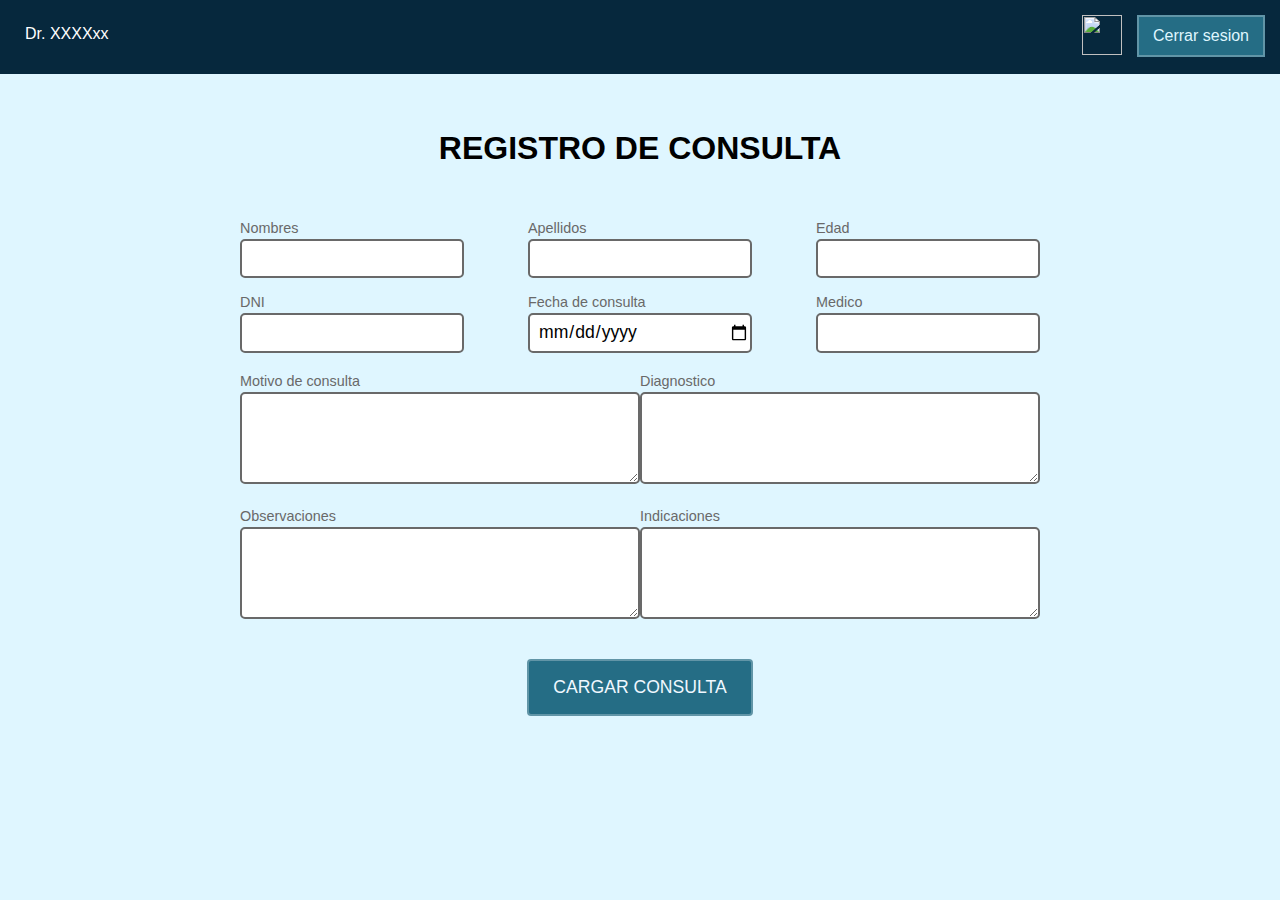
==== cargarPaciente.html @ d2b18284 "Se agrega medico y paciente" ====
<!DOCTYPE html>
<html lang="en">
<head>
    <meta charset="UTF-8">
    <meta http-equiv="X-UA-Compatible" content="IE=edge">
    <meta name="viewport" content="width=device-width, initial-scale=1.0">
    <link rel="stylesheet" href="medico.css">
    <title>Cargar consulta</title>
</head>
<body>    
    <ul>
        <li> <b>Dr. XXXXxx</b> </li>
        <button class="cerrar">
            <a href="1- Index.html"> <b>Cerrar sesion</b></a> </button>    
        <li class="volver"><a href="3-Pag doctor.html">
            <img src="volver1.jpg" alt="" width="40" height="40"></a></li>      
    </ul>
    <main>
    <h1>Registro de consulta</h1>

    <form>
        <div class='dato'>
            <label>Nombres</label>
            <input name='nombre' type='name'  placeholder='' autocomplete />
        </div>
        <div class='dato'>
            <label>Apellidos</label>
            <input name='apellidos' type='name' autocomplete />
        </div>
        
        <div class='dato'>
            <label>Edad</label>
            <input name='Edad' type="number" autocomplete />
        </div>
        <div class='dato'>
            <label>DNI</label>
            <input name='DNI' type="tel" autocomplete />
        </div>
        <div class='dato'>
            <label>Fecha de consulta</label>
            <input name='Direccion' type='date' autocomplete />
        </div>
        <div class='dato'>
            <label>Medico</label>
            <input name='medico' type='name' autocomplete />
        </div>
        <div class='textBox'>
            <label>Motivo de consulta</label>
            <textarea></textarea>
        </div>
        <div class='textBox'>
            <label>Diagnostico</label>
            <textarea></textarea>
        </div>
        <div class='textBox'>
            <label>Observaciones</label>
            <textarea></textarea>
        </div>
        <div class='textBox'>
            <label>Indicaciones</label>
            <textarea></textarea>
        </div>
        
        
        <div class='cargar'>
            <button>
                CARGAR CONSULTA
            </button>
        </div>
    </form></main>
    

</body>
</html>
---- medico.css ----
/*PAGINA DE INICIO*/
body{
    background-color: #DFF6FF;
}

/*barra de navegacion*/


ul {
    list-style-type: none;
    margin: 0;
    padding: 0;
    overflow: hidden;
    background-color: #06283D;
  }
  li {
    float: left ;
    display: block;
    color: white;
    text-align: center;
    padding: 25px 25px;
    text-decoration: none;
    font-weight: 100;
    font-family: Arial, Helvetica, sans-serif;
  }
  
  li a:hover {
    background-color: #06283D;
  }
  .volver{
    float: right ;
    display: block;
    color: white;
    text-align: center;
    padding: 15px 0px;
    text-decoration: none;
    font-weight: 100;
    font-family: Arial, Helvetica, sans-serif;
  }
  
  .cerrar{
    width: 10%;
    margin: 15px 15px;
    padding: 10px;
    background-color: #256D85; 
    cursor: pointer;
    position: sticky;
    float: right;
    border-style: solid;
    border-color:  #6195a7;
}
  .cerrar i{
    position: relative;
    top: 120px; 
    left: 120px;
  }
  .cerrar a{
    color: #DFF6FF;
    text-decoration: none;
  }
 
  /*BARRA DE BUSQUEDA*/
  @import url(http://fonts.googleapis.com/css?family=Montserrat+Alternates);

  * {
      margin:0;
      padding:0;
      font:12pt Arial;
  }
  
  .field {
    display:flex;
    position:realtive;
    margin:5em auto;
    width:70%;
    flex-direction:row;
    box-shadow: #256D85;
     
  }
  
  .field>input[type=text],
  .field>button {
    display:block;
    font:1.2em 'Montserrat Alternates';
  }
  
  .field>input[type=text] {
    flex:1;
    padding:0.6em;
    border:0.2em solid #256D85;
  }
  
  .field>button {
    padding:0.6em 0.8em;
    background-color: #256D85;
    color:white;
    border:none;
  }
  /*NUEVO PACIENTE*/
  .nuevo button i{
    position: absolute;
    top: 12px; 
    left: 120px;
  }
   
  .nuevo{
    width: 50%;
    margin: 0px 400px;
    padding: 15px;
    box-shadow: 0 0 3px 0 rgba(0, 0, 0, 0.2);
    cursor: pointer;
    position: relative;
    background: #256D85;
    border-style:none;
    border-radius: 50px;
    
    font-size:25px ;
    
  }
  .nuevo a{
    font-family: Arial, Helvetica, sans-serif;
    color: whitesmoke;
  }

/*FORMULARIO*/

main{
	padding: 3.5rem 0;

	background-color: #DFF6FF;
}

h1{
	font-size: 2rem;
	font-weight: bold;
  font-family: Arial, Helvetica, sans-serif ;

	text-align: center;
	text-transform: uppercase;

	color: black;
}


form{
	display: flex;
	flex-wrap: wrap;
	justify-content: space-between;

	width: 100%;
	max-width: 800px;
	margin-top: 2.8rem;
	margin-right: auto;
	margin-left: auto;
}

.dato{
	display: flex;
	flex-direction: column;

	width: 14rem;
	margin: 0.5rem 0;
}

.dato label{
	font-size: 0.9rem;

	margin-bottom: 0.2rem;

	color: #696969;
}

.dato input{
	font-size: 1.1rem;

	height: 2.2rem;
	padding-left: 0.5rem;

	border: 2px solid #696969;
	border-radius: 5px;
}



.textBox{
	display: flex;
	flex-direction: column;

	width: 25rem;
	margin: 0.75rem 0;
}

textarea{
	font-size: 1.1rem;

	max-width: 100%;
	height: 5rem;
	max-height: 15rem;
	padding-top: 0.5rem;
	padding-left: 0.5rem;

	border: 2px solid #696969;
	border-radius: 5px;
}

.textBox label{
	font-size: 0.9rem;

	margin-bottom: 0.2rem;

	color: #696969;
}


.cargar{
	display: flex;
	justify-content: center;

	width: 100%;
	margin-top: 1.75rem;
}

.cargar button{
	font-size: 1.1rem;

	padding: 1rem 1.5rem;
	cursor: pointer;

	border: 2px solid #6195a7;
	border-radius: 4px;
	background-color: #256D85;
  color: aliceblue;

}
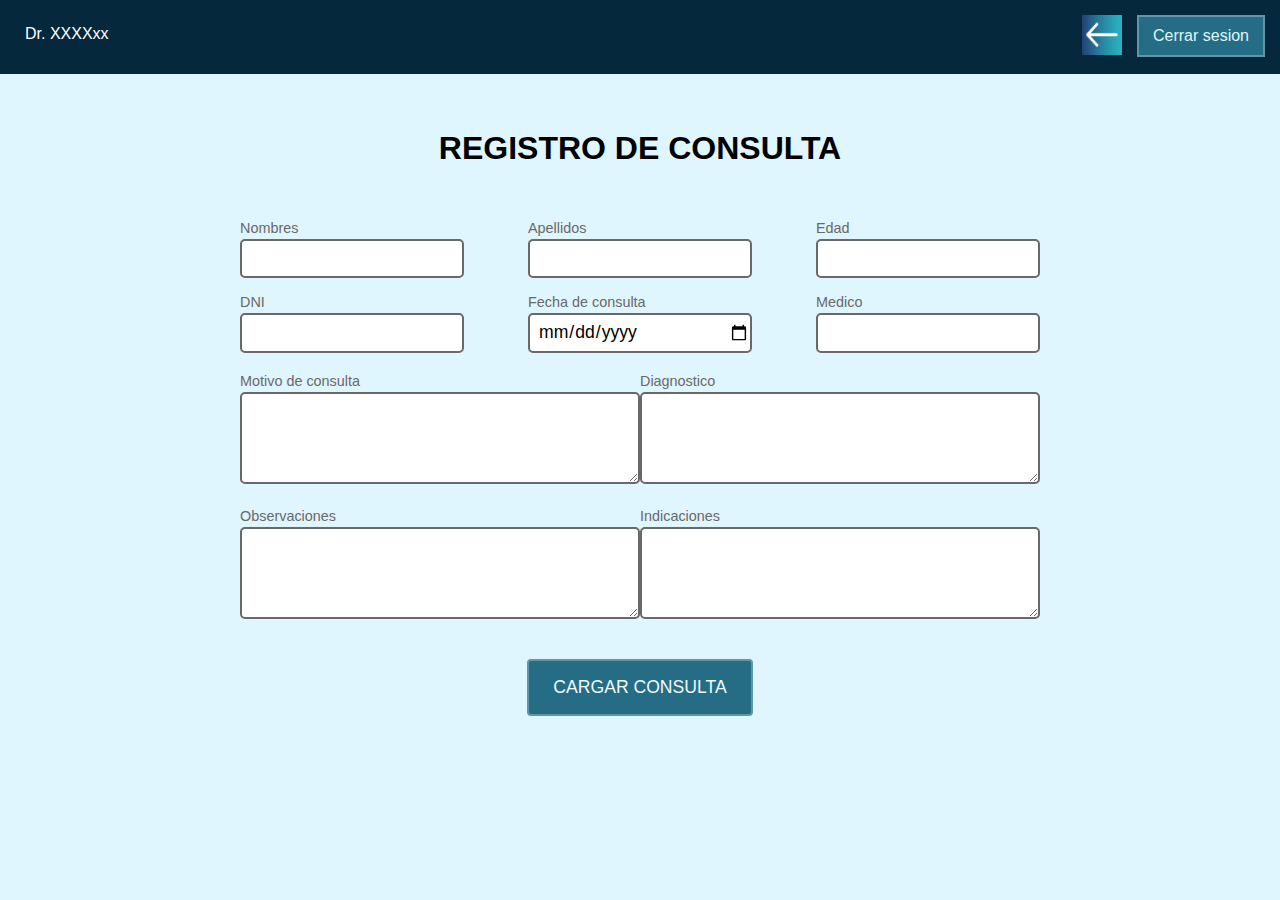
==== commit bc944b08: "Actualizacion de botones" ====
--- a/cargarPaciente.html
+++ b/cargarPaciente.html
@@ -11,9 +11,9 @@
     <ul>
         <li> <b>Dr. XXXXxx</b> </li>
         <button class="cerrar">
-            <a href="1- Index.html"> <b>Cerrar sesion</b></a> </button>    
-        <li class="volver"><a href="3-Pag doctor.html">
-            <img src="volver1.jpg" alt="" width="40" height="40"></a></li>      
+            <a href="index.html"> <b>Cerrar sesion</b></a> </button>    
+        <li class="volver"><a href="medicoLogueado.html">
+            <img src="/img/volver1.jpg" alt="" width="40" height="40"></a></li>      
     </ul>
     <main>
     <h1>Registro de consulta</h1>
